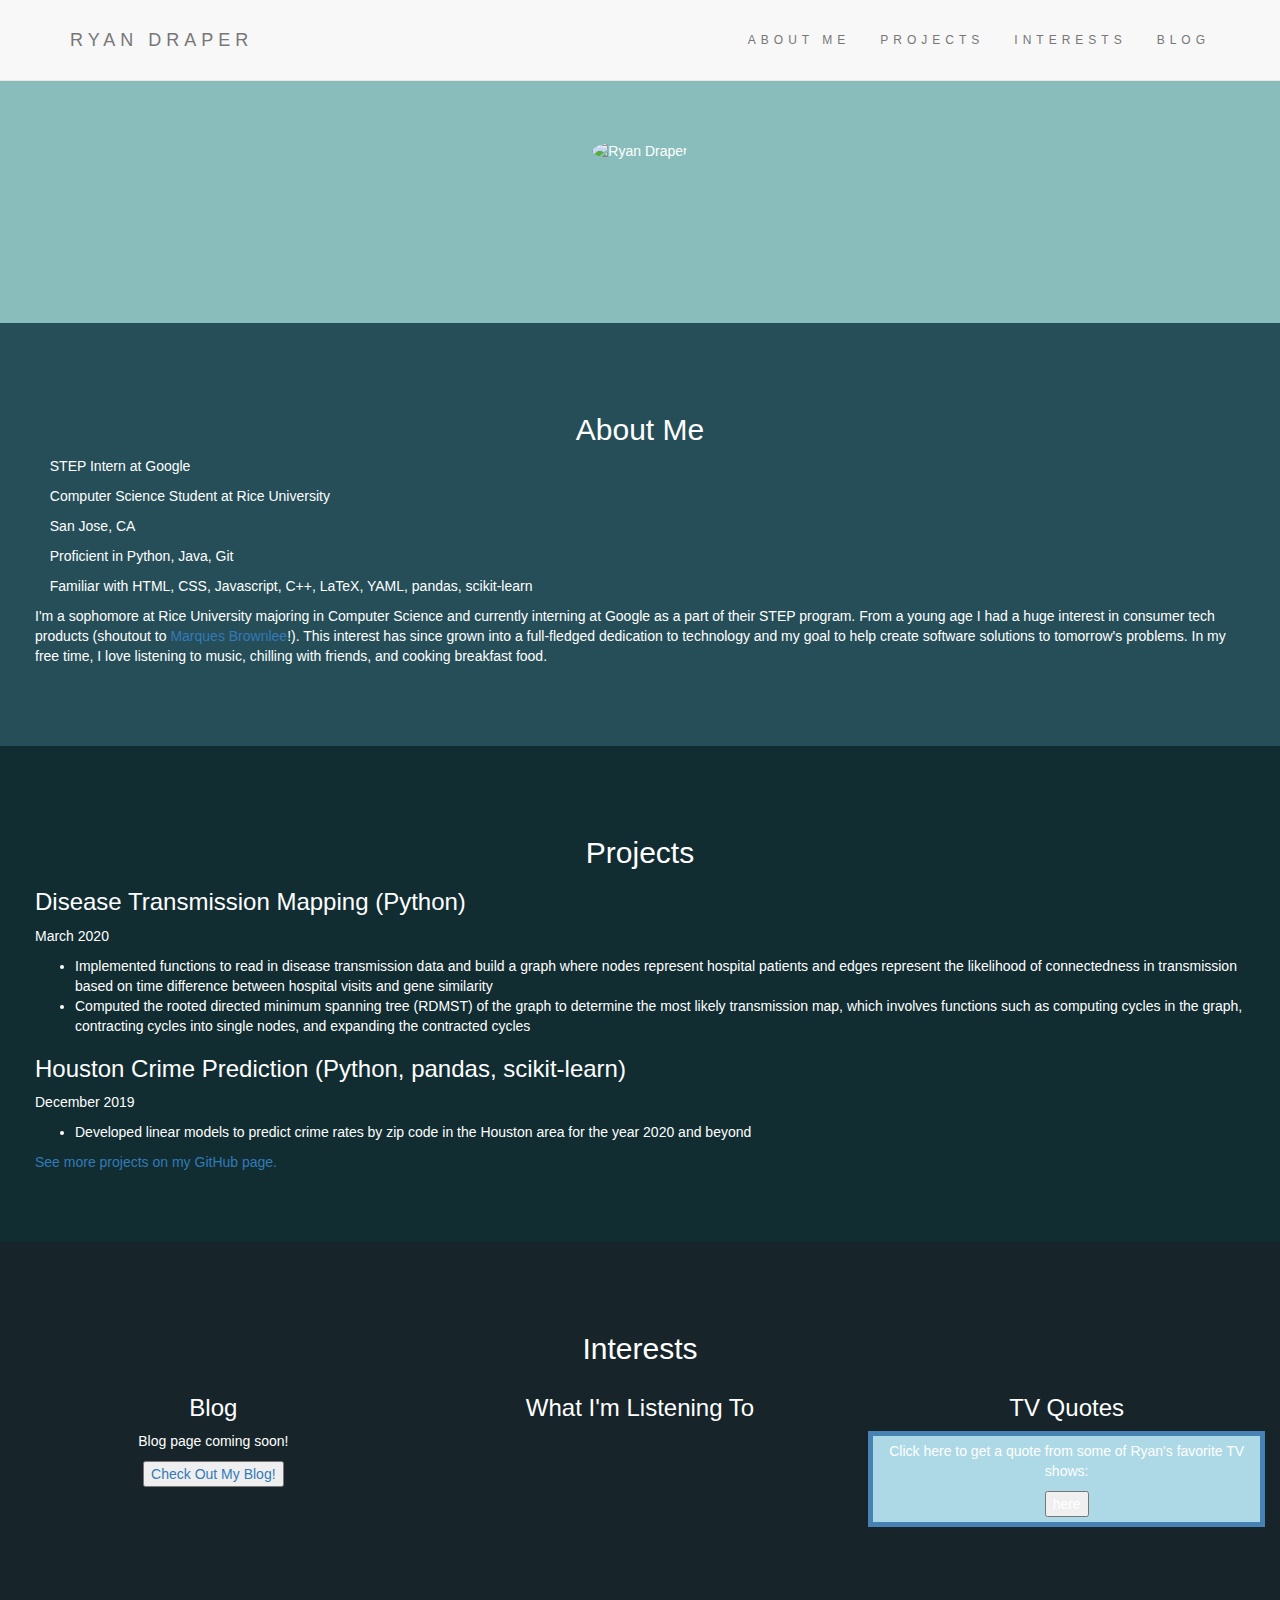
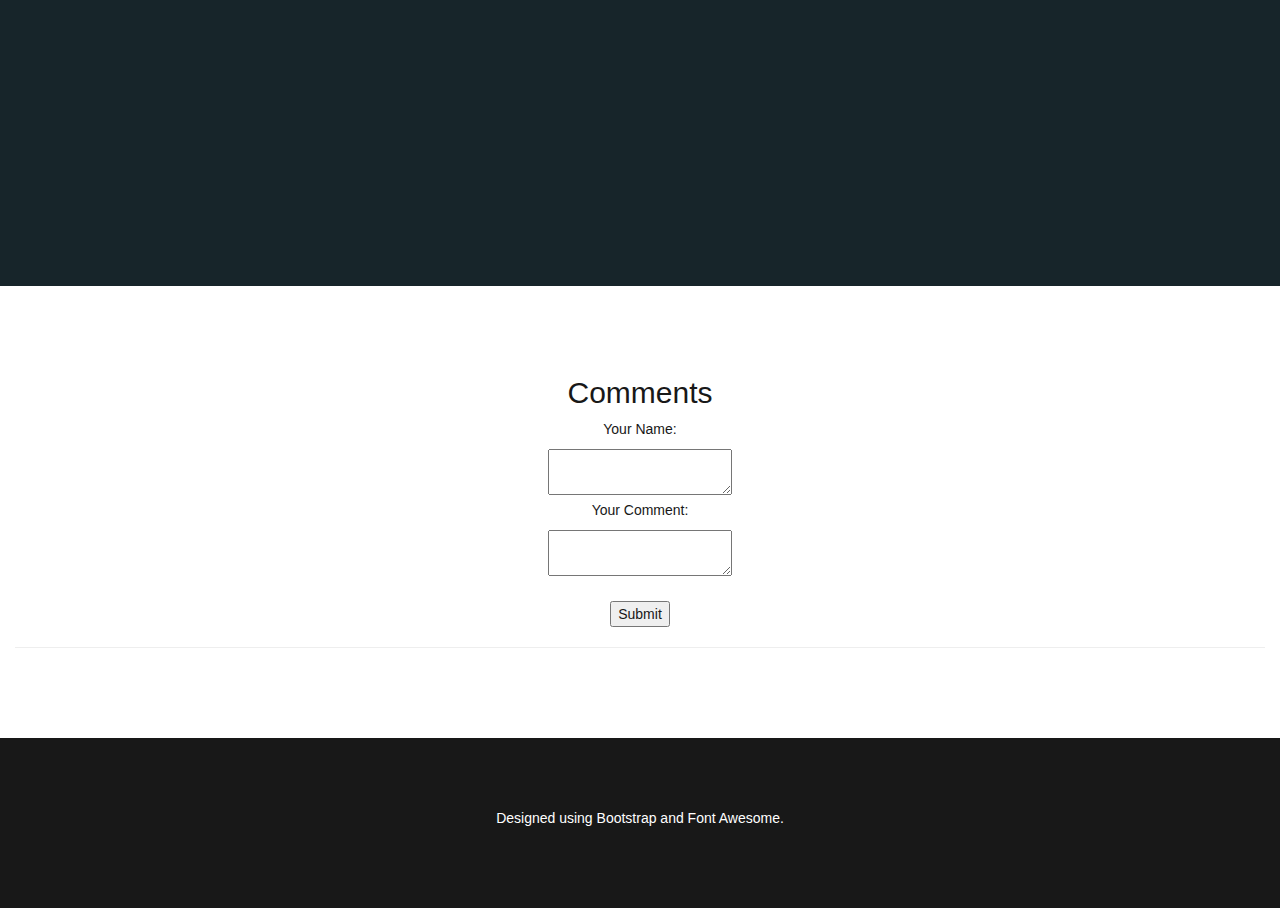
==== portfolio/src/main/webapp/index.html @ 0684dffa "Merge pull request #13 from ryan-draper/loading-entities" ====
<!DOCTYPE html>
<html>
  <head>
    <meta charset="UTF-8">
    <title>My Portfolio</title>
    <link rel="stylesheet" href="style.css">
    <script src="script.js"></script>
    <!-- Font Awesome Files -->
    <link rel="stylesheet" href="all.css">
    <!-- Bootstrap CSS and JS files -->
    <meta name="viewport" content="width=device-width, initial-scale=1">
    <link rel="stylesheet" href="https://maxcdn.bootstrapcdn.com/bootstrap/3.4.1/css/bootstrap.min.css">
    <script src="https://ajax.googleapis.com/ajax/libs/jquery/3.5.1/jquery.min.js"></script>
    <script src="https://maxcdn.bootstrapcdn.com/bootstrap/3.4.1/js/bootstrap.min.js"></script>
  </head>
  <body onload="loadComments()">

    <!-- NAVIGATION BAR -->
    <nav class="navbar navbar-default navbar-fixed-top">
    <div class="container">
        <div class="navbar-header">
        <button type="button" class="navbar-toggle" data-toggle="collapse" data-target="#myNavbar">
            <span class="icon-bar"></span>
            <span class="icon-bar"></span>
            <span class="icon-bar"></span>                        
        </button>
        <a class="navbar-brand" href="index.html">RYAN DRAPER</a>
        </div>
        <div class="collapse navbar-collapse" id="myNavbar">
        <ul class="nav navbar-nav navbar-right">
            <li><a href="#About_Me">ABOUT ME</a></li>
            <li><a href="#Projects">PROJECTS</a></li>
            <li><a href="#Interests">INTERESTS</a></li>
            <li><a href="blog.html">BLOG</a></li>
        </ul>
        </div>
        </div>
    </div>
    </nav>

    <!-- INTRO -->
    <div class="container-fluid bg-1 text-center">
      <div id="photo-of-me">
      <img src="/images/ryandraper.jpg" class="img-circle" alt="Ryan Draper" width="350" height="350">
      </div>
      <a target="_blank" rel="noopener noreferrer" href="https://www.facebook.com/ryan.draper.7503"> <i class="fab fa-3x fa-facebook-f fa-fw spaced"></i></a>
      <a target="_blank" rel="noopener noreferrer" href="https://www.linkedin.com/in/ryan-draper"> <i class="fab fa-3x fa-linkedin-in fa-fw spaced"></i></a>
      <a target="_blank" rel="noopener noreferrer" href="https://github.com/ryan-draper"> <i class="fab fa-3x fa-github fa-fw spaced"></i></a>
    </div>

    <!-- ABOUT ME -->
    <div class="container-fluid bg-2 text-center">
      <h2 id="About_Me">About Me</h2>
      <div class="adjusted-left">
        <p> <i class="fas fa-briefcase"></i> STEP Intern at Google </p>
        <p> <i class="fas fa-school"></i> Computer Science Student at Rice University </p>
        <p> <i class="fas fa-map-marker-alt"></i> San Jose, CA </p>
        <p> <i class="fas fa-terminal"></i> Proficient in Python, Java, Git </p>
        <p> <i class="fas fa-code"></i> Familiar with HTML, CSS, Javascript, C++, LaTeX, YAML, pandas, scikit-learn </p>
        <p> I'm a sophomore at Rice University majoring in Computer Science and 
            currently interning at Google as a part of their STEP program. 
            From a young age I had a huge interest in consumer tech products
            (shoutout to <a target="_blank" rel="noopener noreferrer" href=
            "https://www.youtube.com/user/marquesbrownlee">Marques Brownlee</a>!).
            This interest has since grown into a full-fledged dedication to 
            technology and my goal to help create software solutions to 
            tomorrow's problems. In my free time, I love listening to music, 
            chilling with friends, and cooking breakfast food.</p>
      </div>
    </div>

    <!-- PROJECTS -->
    <div class="container-fluid bg-3 text-center">
      <h2 id="Projects">Projects</h2>
      <div class="adjusted-left">
        <h3>Disease Transmission Mapping (Python)</h3>
        <p> March 2020 </p>
            <ul>
                <li>Implemented functions to read in disease transmission data and 
                    build a graph where nodes represent hospital patients and edges 
                    represent the likelihood of connectedness in transmission based 
                    on time difference between hospital visits and gene 
                    similarity</li>
                <li>Computed the rooted directed minimum spanning tree (RDMST) of 
                    the graph to determine the most likely transmission map, which 
                    involves functions such as computing cycles in the graph, 
                    contracting cycles into single nodes, and expanding the 
                    contracted cycles</li>
            </ul>
        <h3>Houston Crime Prediction (Python, pandas, scikit-learn)</h3>
        <p> December 2019 </p>
        <ul>
            <li>Developed linear models to predict crime rates by zip code in the 
                Houston area for the year 2020 and beyond </li>
        </ul>
        <a target="_blank" rel="noopener noreferrer" 
            href="https://github.com/ryan-draper">See more projects on my GitHub page.</a>
      </div>
    </div>

    <!-- INTERESTS -->
    <div class="container-fluid bg-4 text-center">
      <h2 id="Interests">Interests</h2>
      <div class="row">
        <div class="col-sm-4">
          <h3>Blog</h3>
          <p>Blog page coming soon!</p>
          <a href="blog.html"><button>Check Out My Blog!</button></a>
        </div>
        <div class="col-sm-4">
          <h3>What I'm Listening To</h3>
          <iframe src="https://open.spotify.com/embed/track/0Li1OuXXfi7950ilZUFGkF" 
          width="300" height="380" frameborder="0" 
          allowtransparency="true" allow="encrypted-media"></iframe>
        </div>
        <div class="col-sm-4">
          <h3>TV Quotes</h3>
          <div id="button-section">
            <p>Click here to get a quote from some of Ryan's favorite TV shows:</p>
            <button onclick="addRandomQuote()">here</button>
          </div>
        </div>
        <div id="quote-container"></div>
      </div>
    </div>

    <!-- COMMENTS -->
    <div class="container-fluid bg-5 text-center">
      <h2 id="Comments">Comments</h2>
      <form action="/data" method="POST">
        <!-- TODO: properly handle empty name/comment entries. -->
        <p>Your Name:</p>
        <textarea name="name-input"></textarea>
        <br/>

        <p>Your Comment:</p>
        <textarea name="comment-input"></textarea>
        <br/><br/>

        <input type="submit" />
      </form>

      <hr/>
      <div class="adjusted-left">

        <ul id="comment-list"></ul>
      </div>
    
    </div>

    <!-- FOOTER -->
    <footer class="container-fluid bg-6 text-center">
        <p>Designed using Bootstrap and Font Awesome.</a></p>
    </footer>

  </body>
</html>
---- portfolio/src/main/webapp/style.css ----
html,body,h1,h2,h3, #links, #button-section {
    font-family: "Roboto", sans-serif
}

body { 
    padding-top: 70px;
    margin-left: 50px;
    margin-right: 50px;
}

h1 {
  color: steelblue;
}

img {
  max-width: 100%; 
  height: auto !important;
}

#photo-of-me {
    margin-bottom: 50px;
}

#quote-container {
  margin-top: 20px;
}

#links {
  margin-top: 20px;
  margin-bottom: 20px;
}

#button-section {
  background-color: lightblue;
  width: 100%;
  margin-right: 5px;
  padding: 5px;
  border: 5px solid steelblue;
}

.fa {
  padding: 20px;
  font-size: 30px;
  width: 30px;
  text-align: center;
  text-decoration: none;
  border-radius: 50%;
}

.fa:hover {
    opacity: 0.7;
}

.fa-linkedin {
  background: #007bb5;
  color: white;
}

.fa-facebook {
  background: #3B5998;
  color: white;
}

.bg-1 {
  background-color: #88BDBC;
  color: #ffffff;
}

.bg-2 {
  background-color: #254E58;
  color: #ffffff;
}

.bg-3 {
  background-color: #112D32;
  color: #ffffff;
}

.bg-4 { 
  background-color: #17252A;
  color: #ffffff;
}

.bg-5 { 
  background-color: #ffffff;
  color: #181818;
}

.bg-6 { 
  background-color: #181818;
  color: #ffffff;
}

.container-fluid {
  padding-top: 70px;
  padding-bottom: 70px;
}

.navbar {
  padding-top: 15px;
  padding-bottom: 15px;
  border: 0;
  border-radius: 0;
  margin-bottom: 0;
  font-size: 12px;
  letter-spacing: 5px;
}

.navbar-nav li a:hover {
  color: #1abc9c !important;
}

.adjusted-left {
    text-align: left;
    margin-left: 20px;
    margin-right: 20px;
}

.spaced {
    margin-left: 20px;
    margin-right: 20px;
}

#comment-list {
  list-style-type: none;
}

.comment {
  border: thin solid black;
  display: flex;
  margin: 10px;
  padding: 10px;
  width: 300px;
}

.comment span {
  flex-grow: 1;
}

.comment-name {
    font-weight: bold;
}
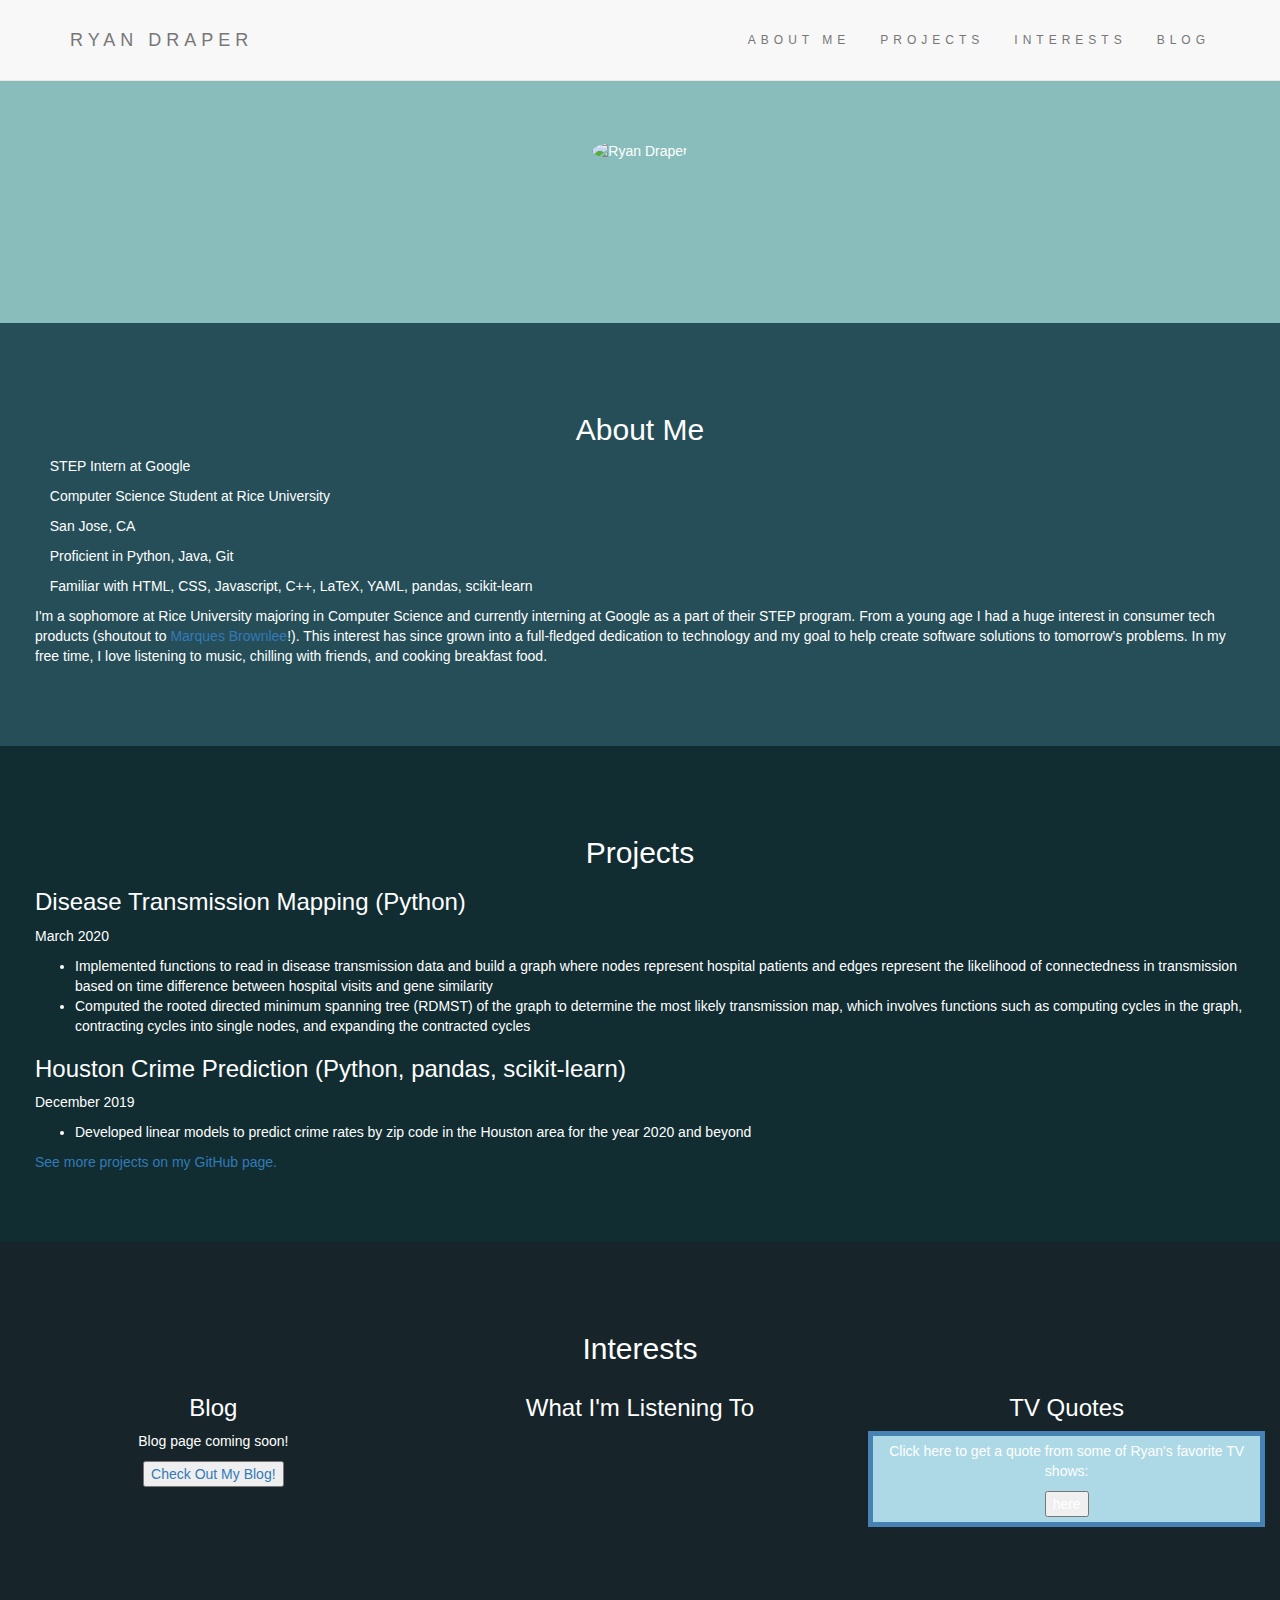
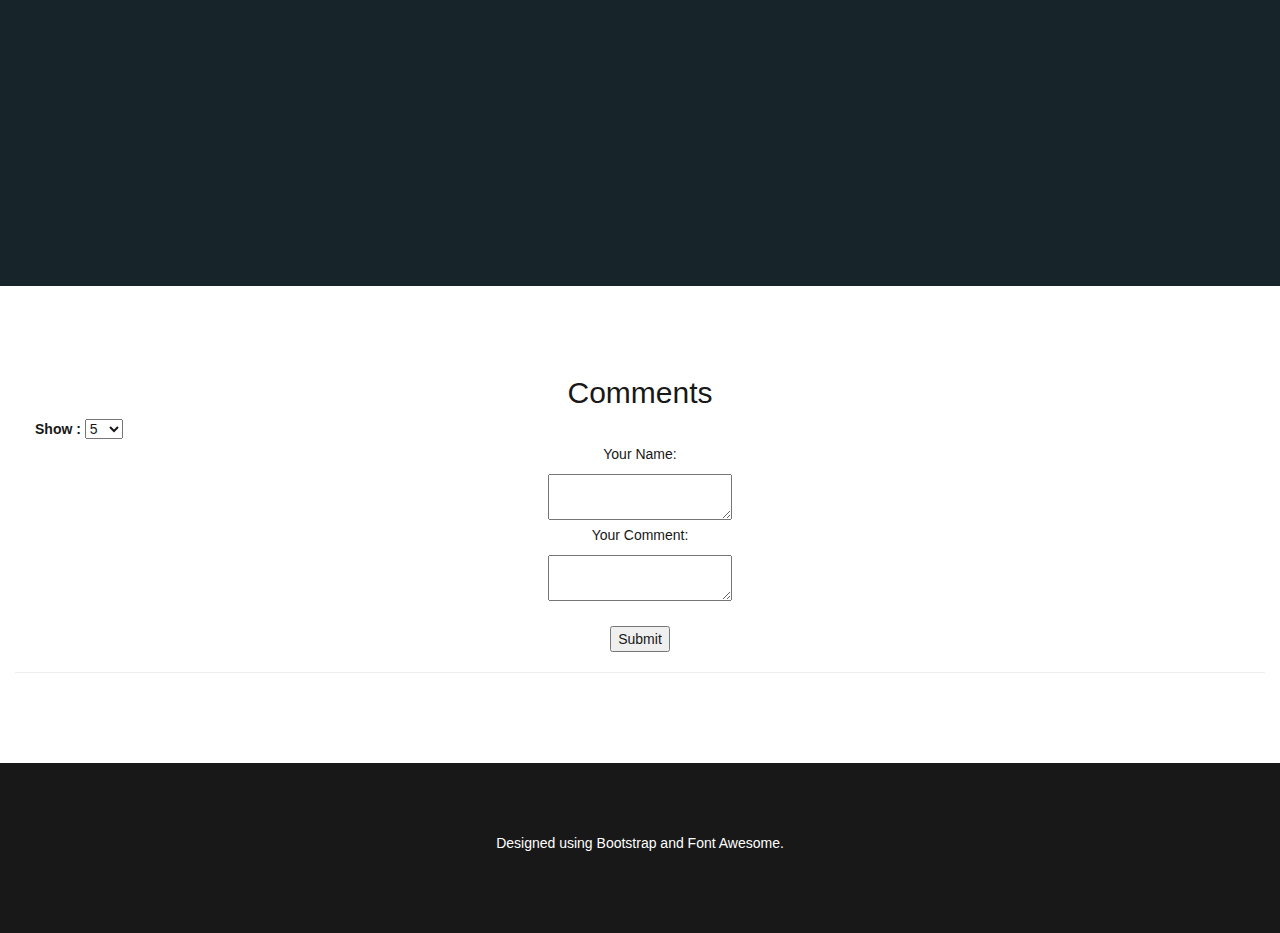
==== commit b42673e9: "Merge pull request #14 from ryan-draper/more-comment-features" ====
--- a/portfolio/src/main/webapp/index.html
+++ b/portfolio/src/main/webapp/index.html
@@ -127,22 +127,32 @@
     <!-- COMMENTS -->
     <div class="container-fluid bg-5 text-center">
       <h2 id="Comments">Comments</h2>
+      
+      <form action="/index.html" method="GET">
+        <div class="adjusted-left">
+          <label for="number-comments">Show :</label>
+          <select name="number-comments" onchange="updateComments()" id="number-comments">
+            <option value="5">5</option>
+            <option value="10">10</option>
+            <option value="15">15</option>
+            <option value="20">20</option>
+          </select>
+        </div>
+      </form>
+
       <form action="/data" method="POST">
         <!-- TODO: properly handle empty name/comment entries. -->
         <p>Your Name:</p>
         <textarea name="name-input"></textarea>
         <br/>
-
         <p>Your Comment:</p>
         <textarea name="comment-input"></textarea>
         <br/><br/>
-
         <input type="submit" />
       </form>
 
       <hr/>
       <div class="adjusted-left">
-
         <ul id="comment-list"></ul>
       </div>
     
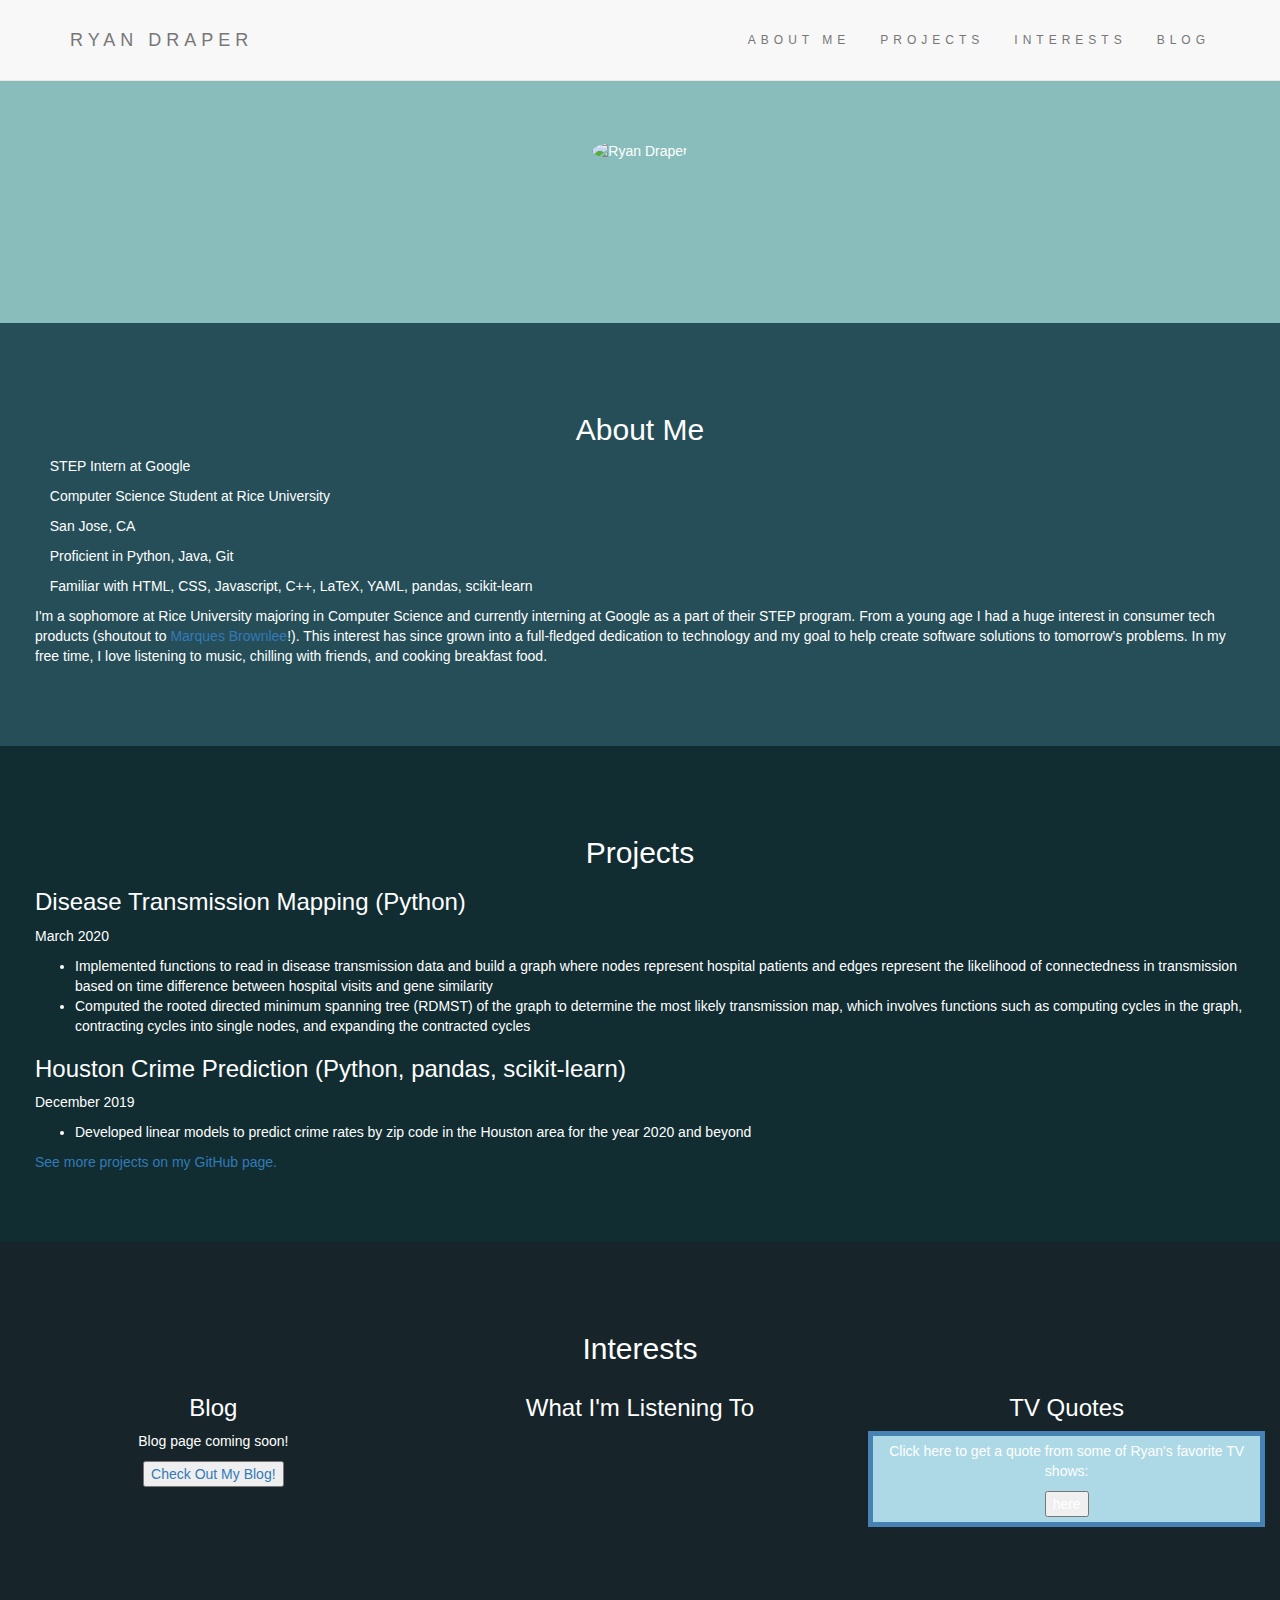
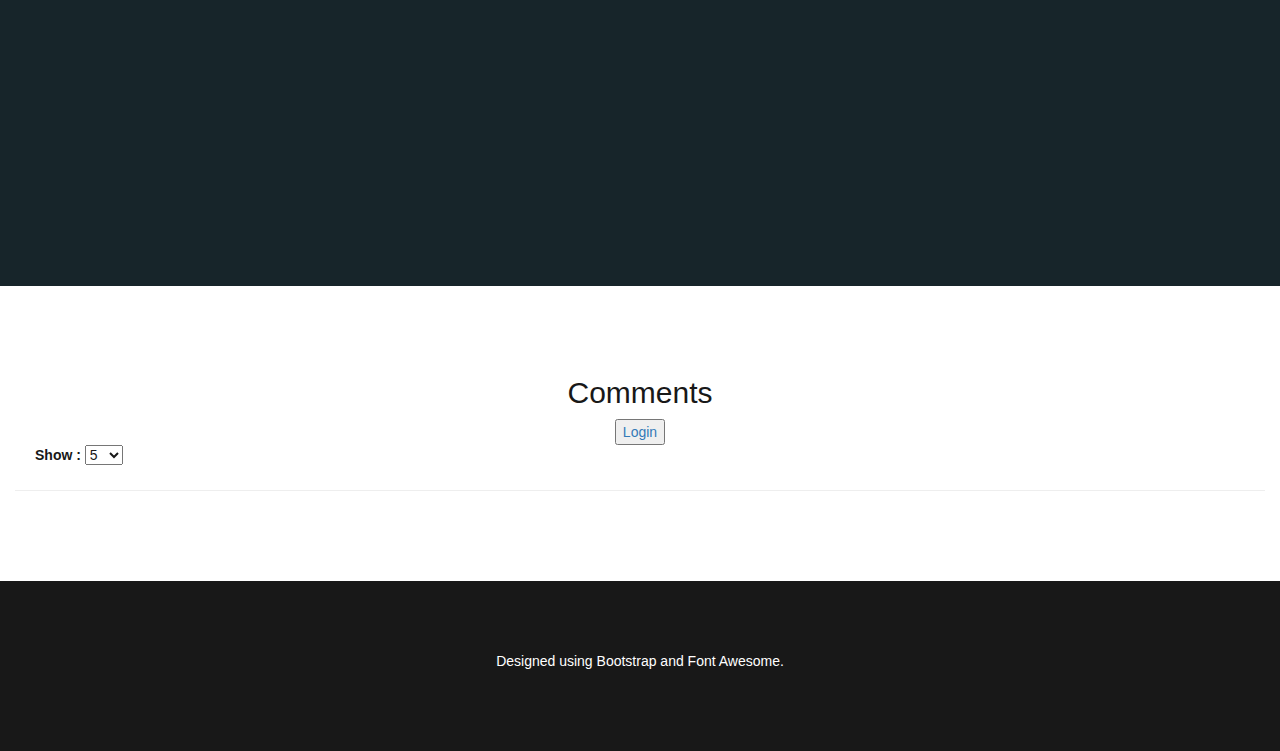
==== commit a6d84b4b: "Require users to login before they can post a comment (using Users API)." ====
--- a/portfolio/src/main/webapp/index.html
+++ b/portfolio/src/main/webapp/index.html
@@ -13,7 +13,7 @@
     <script src="https://ajax.googleapis.com/ajax/libs/jquery/3.5.1/jquery.min.js"></script>
     <script src="https://maxcdn.bootstrapcdn.com/bootstrap/3.4.1/js/bootstrap.min.js"></script>
   </head>
-  <body onload="loadComments()">
+  <body>
 
     <!-- NAVIGATION BAR -->
     <nav class="navbar navbar-default navbar-fixed-top">
@@ -117,7 +117,7 @@
           <h3>TV Quotes</h3>
           <div id="button-section">
             <p>Click here to get a quote from some of Ryan's favorite TV shows:</p>
-            <button onclick="addRandomQuote()">here</button>
+            <button id="random-quote">here</button>
           </div>
         </div>
         <div id="quote-container"></div>
@@ -127,11 +127,14 @@
     <!-- COMMENTS -->
     <div class="container-fluid bg-5 text-center">
       <h2 id="Comments">Comments</h2>
+      <div id="login-section">
+        <a href="/login"><button>Login</button></a>
+      </div>
       
       <form action="/index.html" method="GET">
         <div class="adjusted-left">
           <label for="number-comments">Show :</label>
-          <select name="number-comments" onchange="updateComments()" id="number-comments">
+          <select name="number-comments" id="number-comments">
             <option value="5">5</option>
             <option value="10">10</option>
             <option value="15">15</option>
@@ -140,7 +143,7 @@
         </div>
       </form>
 
-      <form action="/data" method="POST">
+      <form id="comment-form" action="/data" method="POST">
         <!-- TODO: properly handle empty name/comment entries. -->
         <p>Your Name:</p>
         <textarea name="name-input"></textarea>
@@ -155,7 +158,6 @@
       <div class="adjusted-left">
         <ul id="comment-list"></ul>
       </div>
-    
     </div>
 
     <!-- FOOTER -->
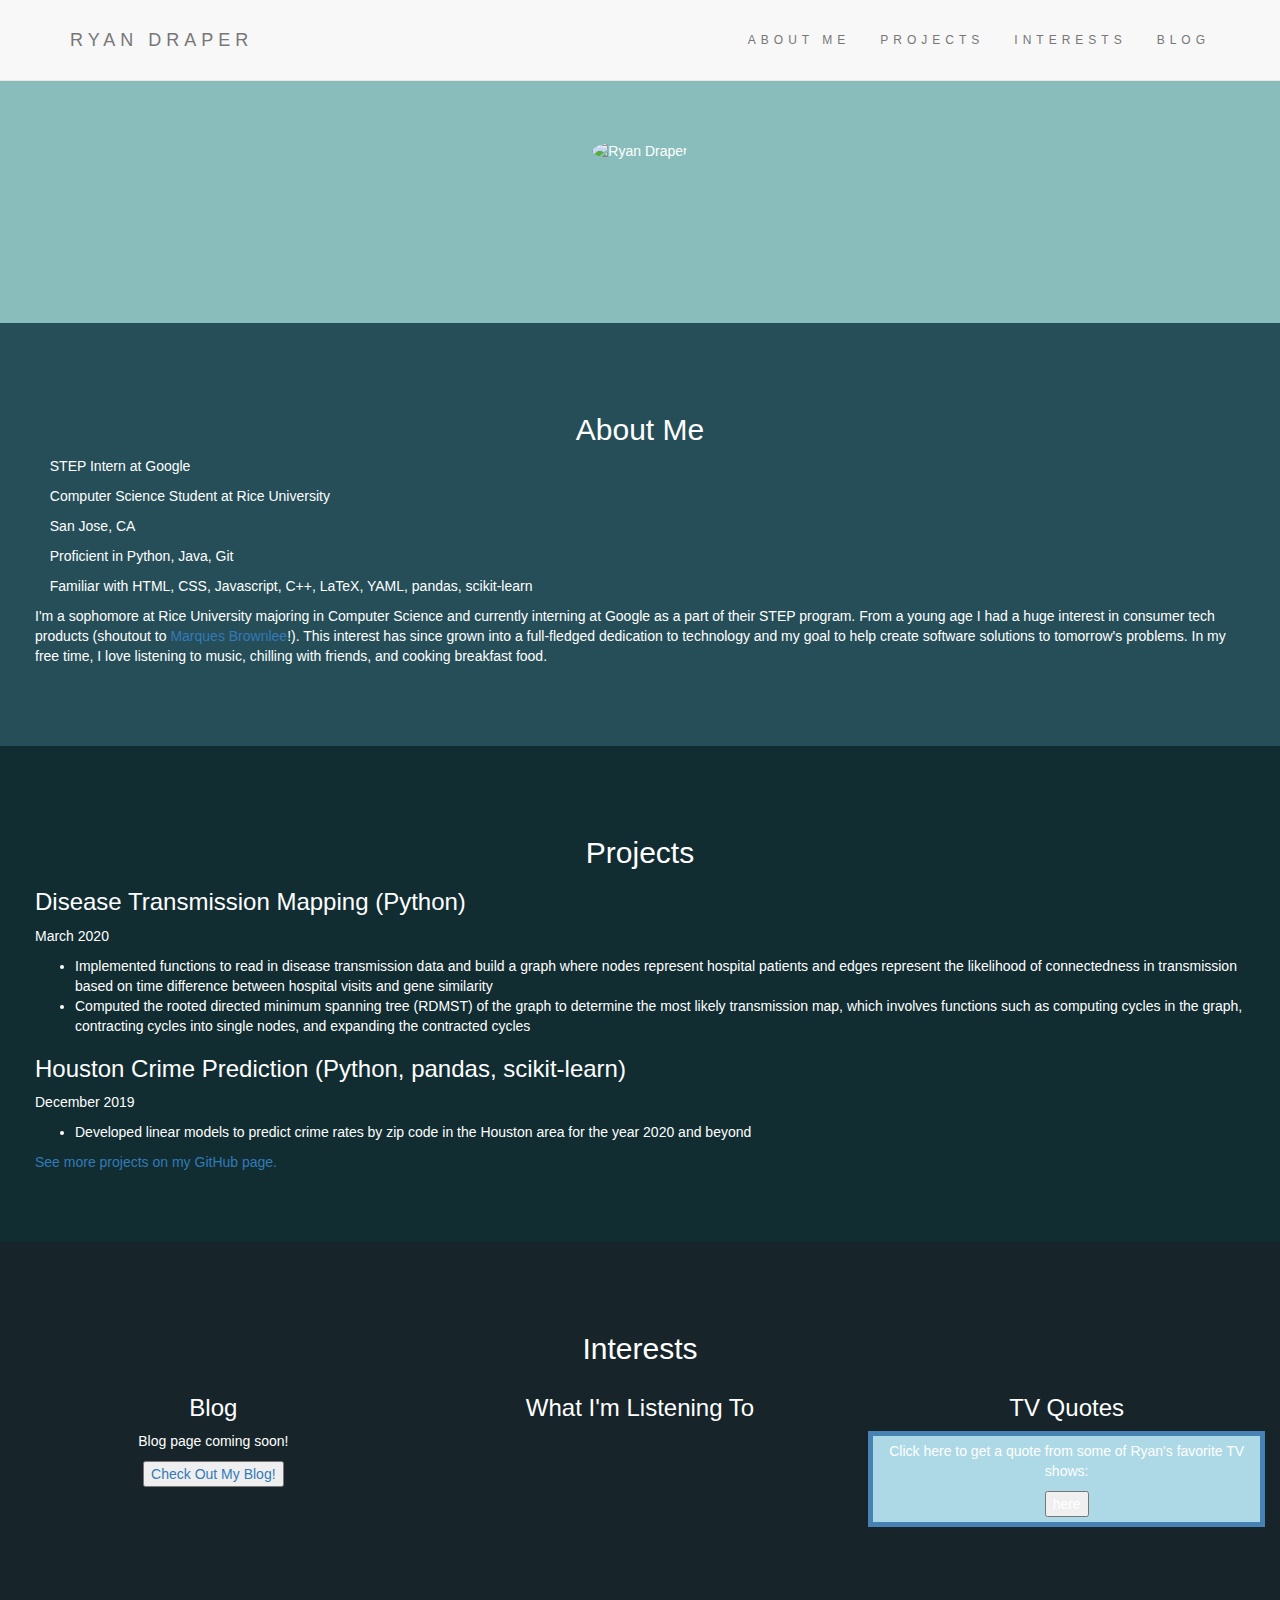
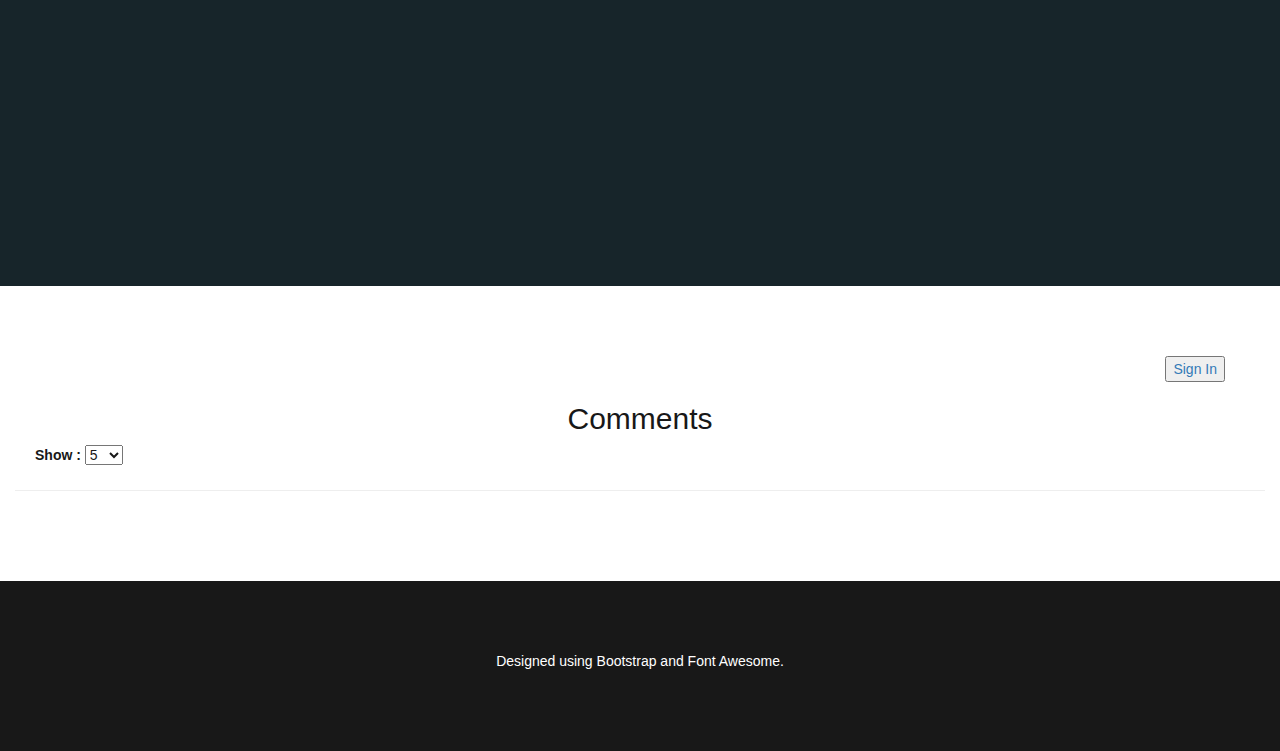
==== commit a45122f1: "Integrate username selection into authentication process and clean up comment formattting to only sh" ====
--- a/portfolio/src/main/webapp/index.html
+++ b/portfolio/src/main/webapp/index.html
@@ -126,11 +126,26 @@
 
     <!-- COMMENTS -->
     <div class="container-fluid bg-5 text-center">
+      <div id="login-section">
+        <a href="/login"><button>Sign In</button></a>
+      </div>
+
+      <div id="username-info">
+        <p id="username"></p>
+        <a href="/username"><button>Change Username</button></a>
+        <a href="/login"><button>Sign Out</button></a>
+      </div>
+
       <h2 id="Comments">Comments</h2>
-      <div id="login-section">
-        <a href="/login"><button>Login</button></a>
-      </div>
-      
+
+      <form id="comment-form" action="/data" method="POST">
+        <!-- TODO: properly handle empty name/comment entries. -->
+        <br/><br/>
+        <textarea name="comment-input">Add a comment...</textarea>
+        <br/><br/>
+        <input type="submit" />
+      </form>
+
       <form action="/index.html" method="GET">
         <div class="adjusted-left">
           <label for="number-comments">Show :</label>
@@ -143,19 +158,8 @@
         </div>
       </form>
 
-      <form id="comment-form" action="/data" method="POST">
-        <!-- TODO: properly handle empty name/comment entries. -->
-        <p>Your Name:</p>
-        <textarea name="name-input"></textarea>
-        <br/>
-        <p>Your Comment:</p>
-        <textarea name="comment-input"></textarea>
-        <br/><br/>
-        <input type="submit" />
-      </form>
-
       <hr/>
-      <div class="adjusted-left">
+      <div class="comment-list">
         <ul id="comment-list"></ul>
       </div>
     </div>
--- a/portfolio/src/main/webapp/style.css
+++ b/portfolio/src/main/webapp/style.css
@@ -1,11 +1,11 @@
 html,body,h1,h2,h3, #links, #button-section {
-    font-family: "Roboto", sans-serif
+  font-family: "Roboto", sans-serif
 }
 
 body { 
-    padding-top: 70px;
-    margin-left: 50px;
-    margin-right: 50px;
+  padding-top: 70px;
+  margin-left: 50px;
+  margin-right: 50px;
 }
 
 h1 {
@@ -111,14 +111,32 @@
 }
 
 .adjusted-left {
-    text-align: left;
-    margin-left: 20px;
-    margin-right: 20px;
+  text-align: left;
+  margin-left: 20px;
+  margin-right: 20px;
+}
+
+.comment-list {
+  text-align: left;
+  margin-left: 10px;
+  margin-right: 20px;
+}
+
+#login-section {
+  text-align: right;
+  margin-left: 20px;
+  margin-right: 40px;
+}
+
+#username-info {
+  text-align: right;
+  margin-left: 20px;
+  margin-right: 40px;
 }
 
 .spaced {
-    margin-left: 20px;
-    margin-right: 20px;
+  margin-left: 20px;
+  margin-right: 20px;
 }
 
 #comment-list {
@@ -131,12 +149,27 @@
   margin: 10px;
   padding: 10px;
   width: 300px;
+  margin-right: 20px;
 }
 
 .comment span {
   flex-grow: 1;
 }
 
-.comment-name {
-    font-weight: bold;
+.comment-username {
+  font-weight: bold;
+  color: #254E58;
+}
+
+.comment-date {
+  color: #181818;
+}
+
+.comment-content {
+  color: #181818;
+}
+
+.username-and-date {
+  display: flex;
+  justify-content: space-between;
 }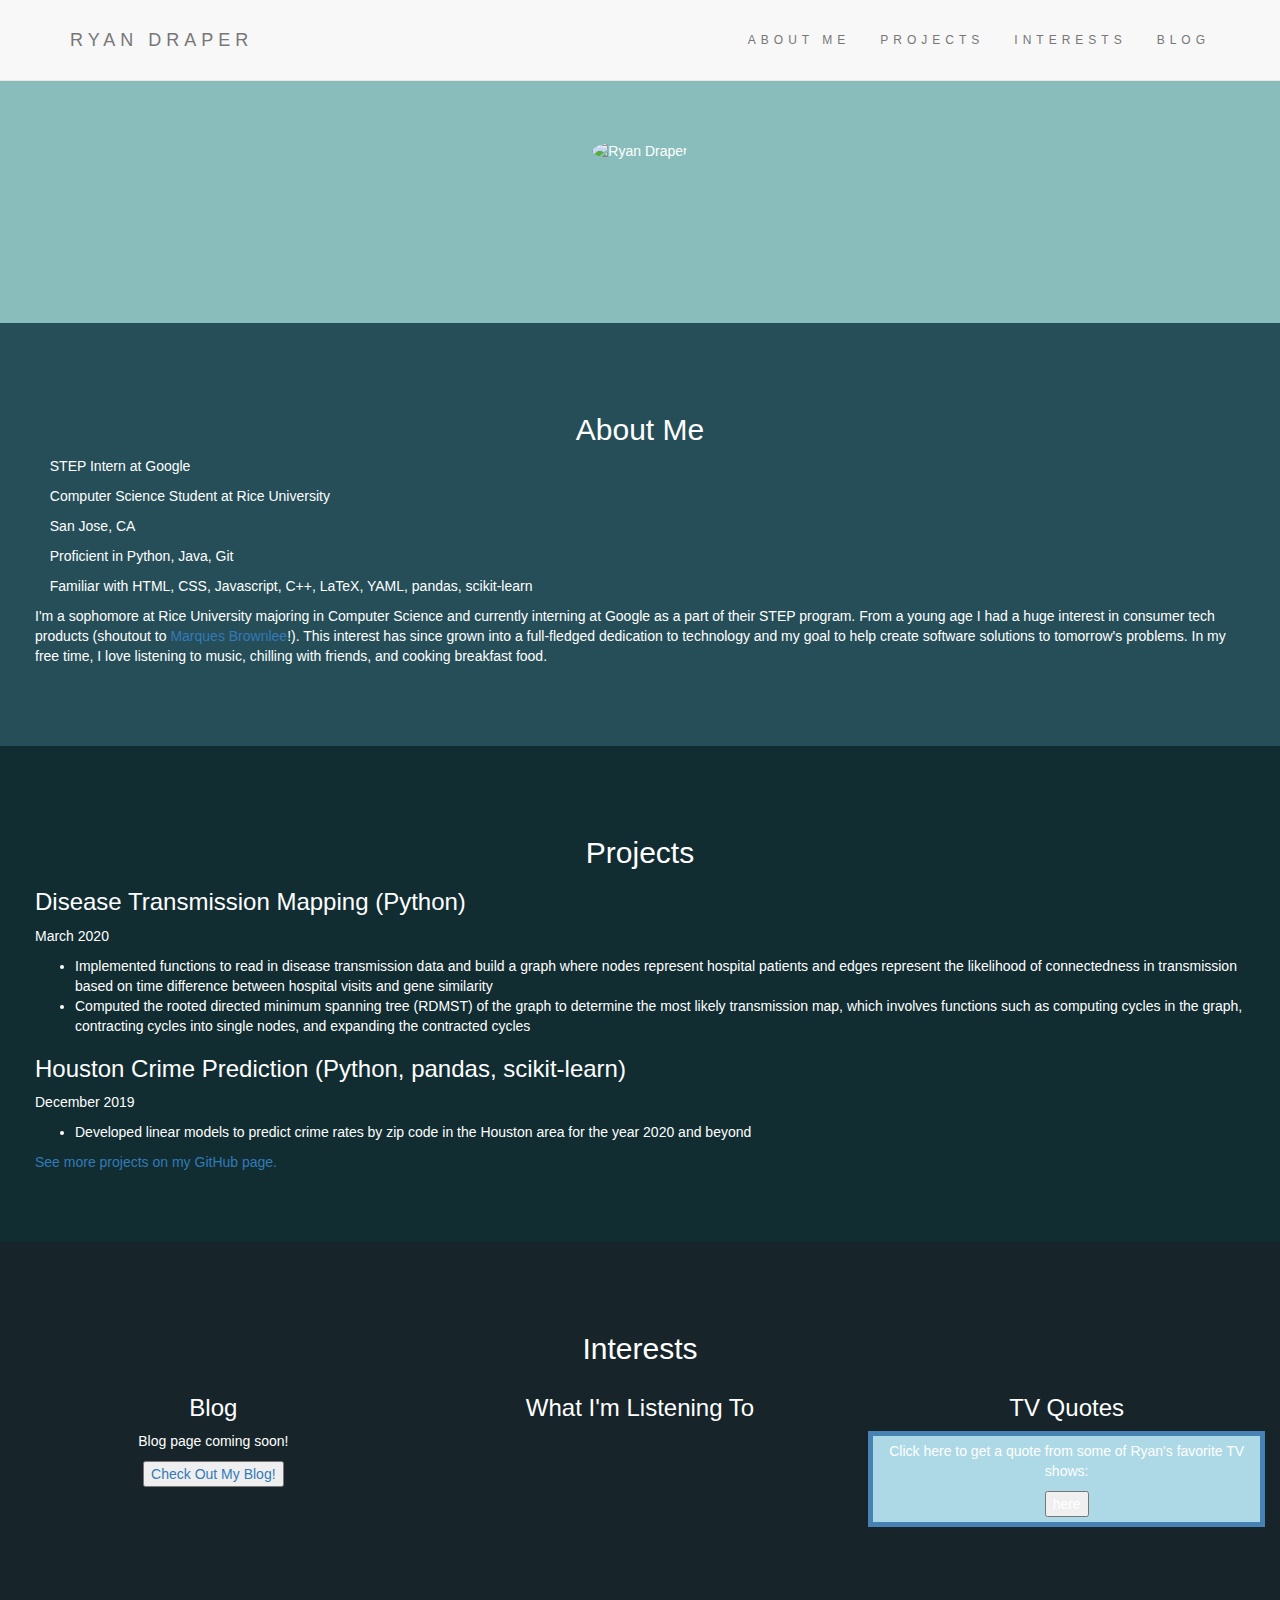
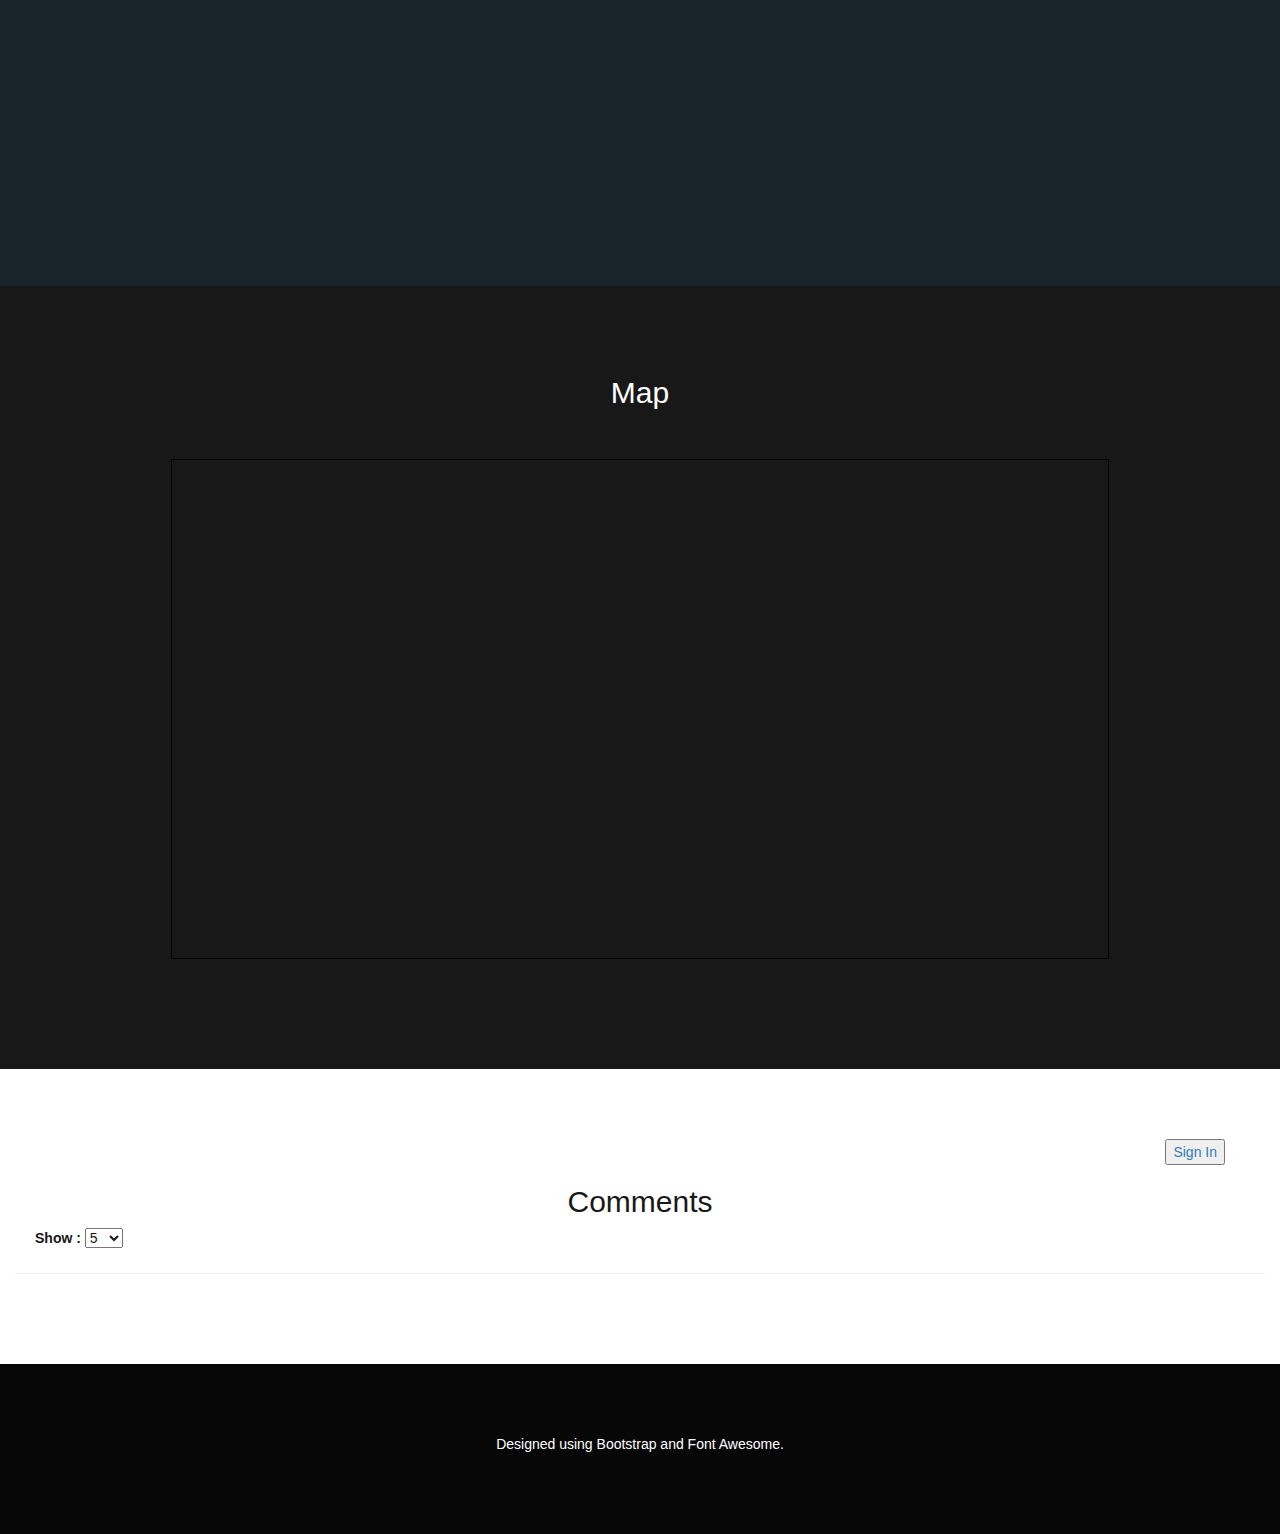
==== commit 91d3229e: "Add dark-mode map centered at Rice University to the main page (using Maps API)." ====
--- a/portfolio/src/main/webapp/index.html
+++ b/portfolio/src/main/webapp/index.html
@@ -12,6 +12,8 @@
     <link rel="stylesheet" href="https://maxcdn.bootstrapcdn.com/bootstrap/3.4.1/css/bootstrap.min.css">
     <script src="https://ajax.googleapis.com/ajax/libs/jquery/3.5.1/jquery.min.js"></script>
     <script src="https://maxcdn.bootstrapcdn.com/bootstrap/3.4.1/js/bootstrap.min.js"></script>
+    <script async defer src="https://maps.googleapis.com/maps/api/js?key=AIzaSyAPUfuQR8APETZGuj_aVloT9PRa0u6ARzU&callback=initMap"
+    type="text/javascript"></script>
   </head>
   <body>
 
@@ -124,8 +126,16 @@
       </div>
     </div>
 
+    <!-- MAP -->
+    <div class="container-fluid bg-5 text-center">
+      <h2 id="Map">Map</h2>
+      <br></br>
+      <div id="map"></div>
+      <br></br>
+    </div>
+
     <!-- COMMENTS -->
-    <div class="container-fluid bg-5 text-center">
+    <div class="container-fluid bg-6 text-center">
       <div id="login-section">
         <a href="/login"><button>Sign In</button></a>
       </div>
@@ -165,7 +175,7 @@
     </div>
 
     <!-- FOOTER -->
-    <footer class="container-fluid bg-6 text-center">
+    <footer class="container-fluid bg-7 text-center">
         <p>Designed using Bootstrap and Font Awesome.</a></p>
     </footer>
 
--- a/portfolio/src/main/webapp/style.css
+++ b/portfolio/src/main/webapp/style.css
@@ -82,12 +82,17 @@
 }
 
 .bg-5 { 
+  background-color: #181818;
+  color: #ffffff;
+}
+
+.bg-6 { 
   background-color: #ffffff;
   color: #181818;
 }
 
-.bg-6 { 
-  background-color: #181818;
+.bg-7 {
+  background-color: #070707;
   color: #ffffff;
 }
 
@@ -172,4 +177,12 @@
 .username-and-date {
   display: flex;
   justify-content: space-between;
-}+}
+
+#map {
+  border: thin solid black;
+  height: 500px;
+  width: 75%;
+  margin-left:auto;
+  margin-right:auto;
+}
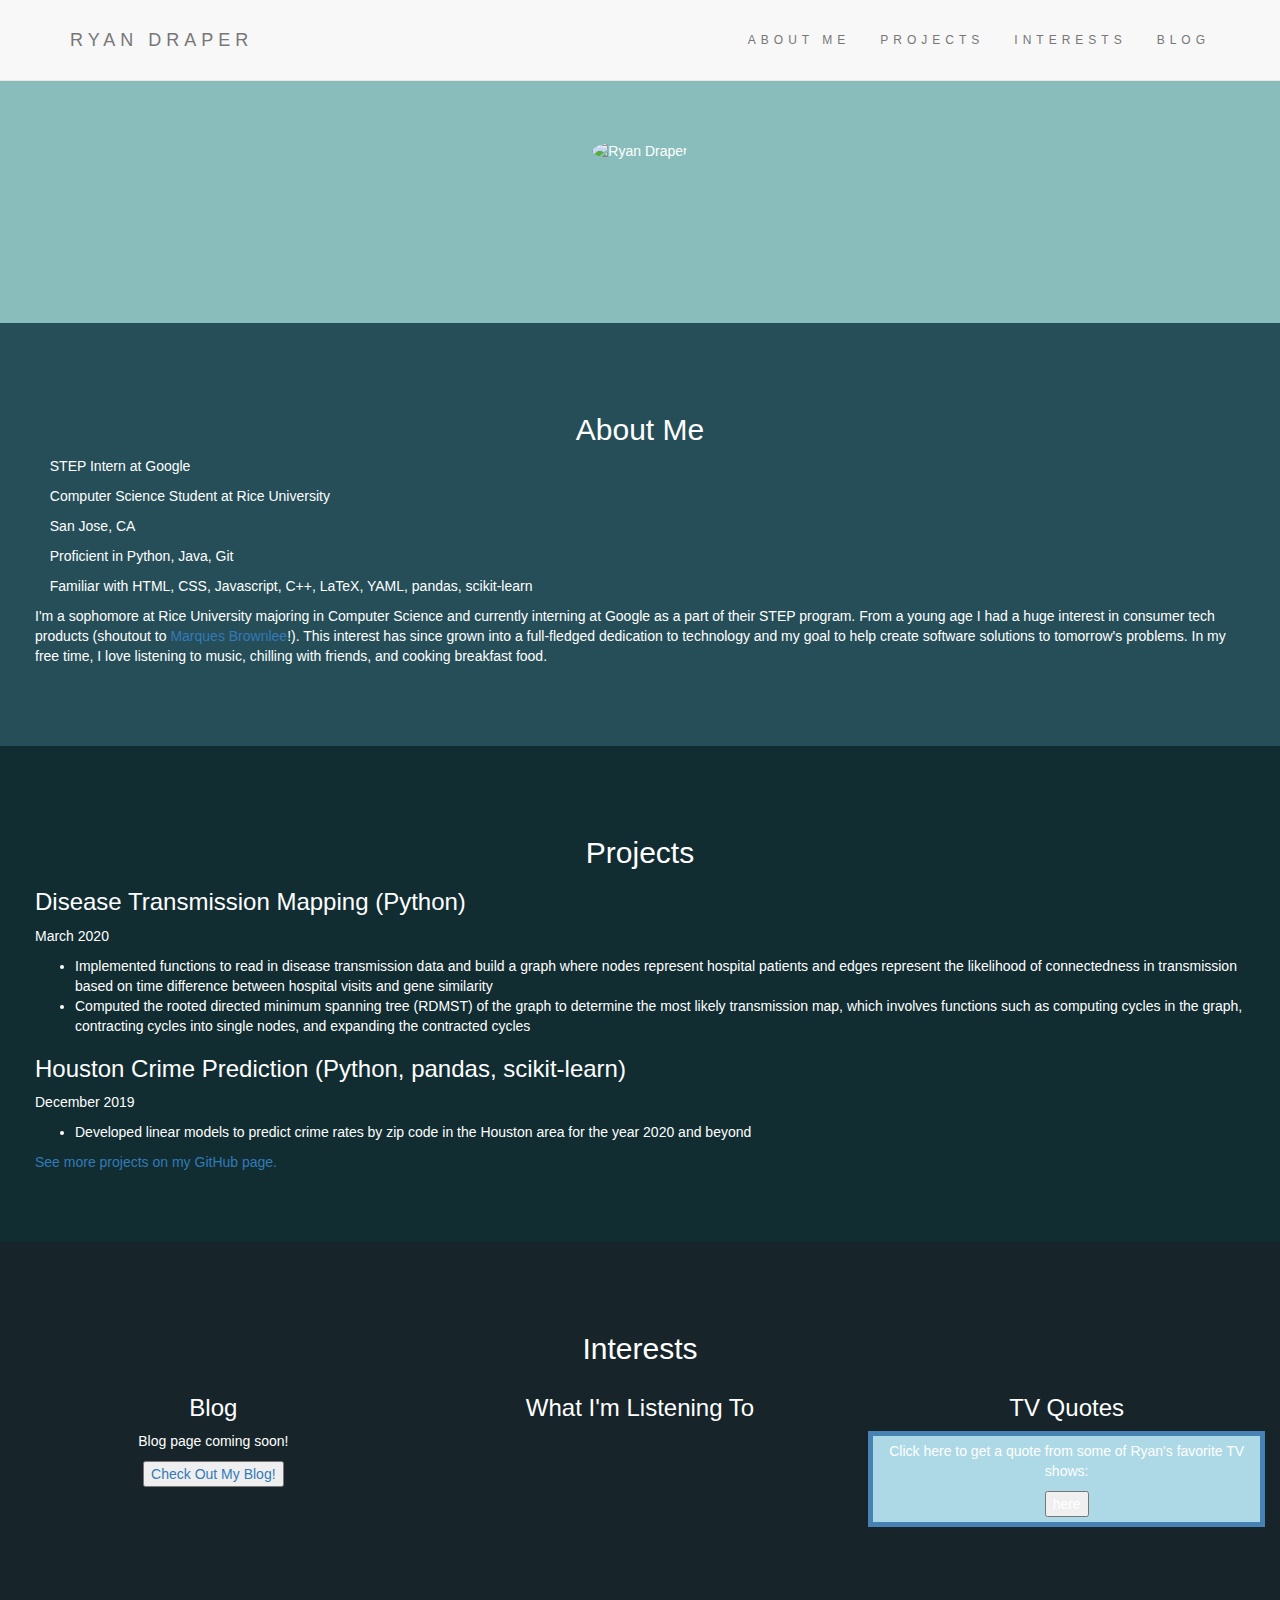
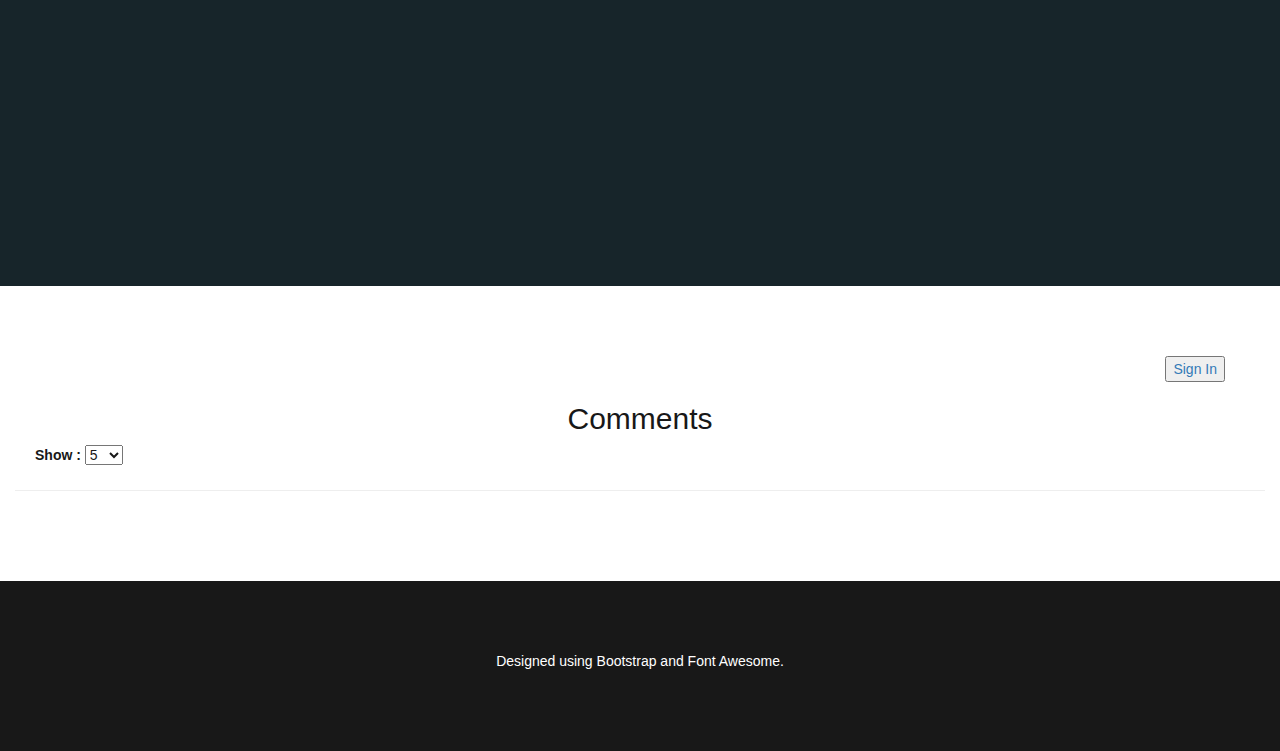
==== commit b3fe5e68: "Merge pull request #18 from ryan-draper/comment-formatting" ====
--- a/portfolio/src/main/webapp/index.html
+++ b/portfolio/src/main/webapp/index.html
@@ -12,8 +12,6 @@
     <link rel="stylesheet" href="https://maxcdn.bootstrapcdn.com/bootstrap/3.4.1/css/bootstrap.min.css">
     <script src="https://ajax.googleapis.com/ajax/libs/jquery/3.5.1/jquery.min.js"></script>
     <script src="https://maxcdn.bootstrapcdn.com/bootstrap/3.4.1/js/bootstrap.min.js"></script>
-    <script async defer src="https://maps.googleapis.com/maps/api/js?key=AIzaSyAPUfuQR8APETZGuj_aVloT9PRa0u6ARzU&callback=initMap"
-    type="text/javascript"></script>
   </head>
   <body>
 
@@ -126,16 +124,8 @@
       </div>
     </div>
 
-    <!-- MAP -->
+    <!-- COMMENTS -->
     <div class="container-fluid bg-5 text-center">
-      <h2 id="Map">Map</h2>
-      <br></br>
-      <div id="map"></div>
-      <br></br>
-    </div>
-
-    <!-- COMMENTS -->
-    <div class="container-fluid bg-6 text-center">
       <div id="login-section">
         <a href="/login"><button>Sign In</button></a>
       </div>
@@ -175,7 +165,7 @@
     </div>
 
     <!-- FOOTER -->
-    <footer class="container-fluid bg-7 text-center">
+    <footer class="container-fluid bg-6 text-center">
         <p>Designed using Bootstrap and Font Awesome.</a></p>
     </footer>
 
--- a/portfolio/src/main/webapp/style.css
+++ b/portfolio/src/main/webapp/style.css
@@ -82,17 +82,12 @@
 }
 
 .bg-5 { 
-  background-color: #181818;
-  color: #ffffff;
-}
-
-.bg-6 { 
   background-color: #ffffff;
   color: #181818;
 }
 
-.bg-7 {
-  background-color: #070707;
+.bg-6 { 
+  background-color: #181818;
   color: #ffffff;
 }
 
@@ -177,12 +172,4 @@
 .username-and-date {
   display: flex;
   justify-content: space-between;
-}
-
-#map {
-  border: thin solid black;
-  height: 500px;
-  width: 75%;
-  margin-left:auto;
-  margin-right:auto;
-}
+}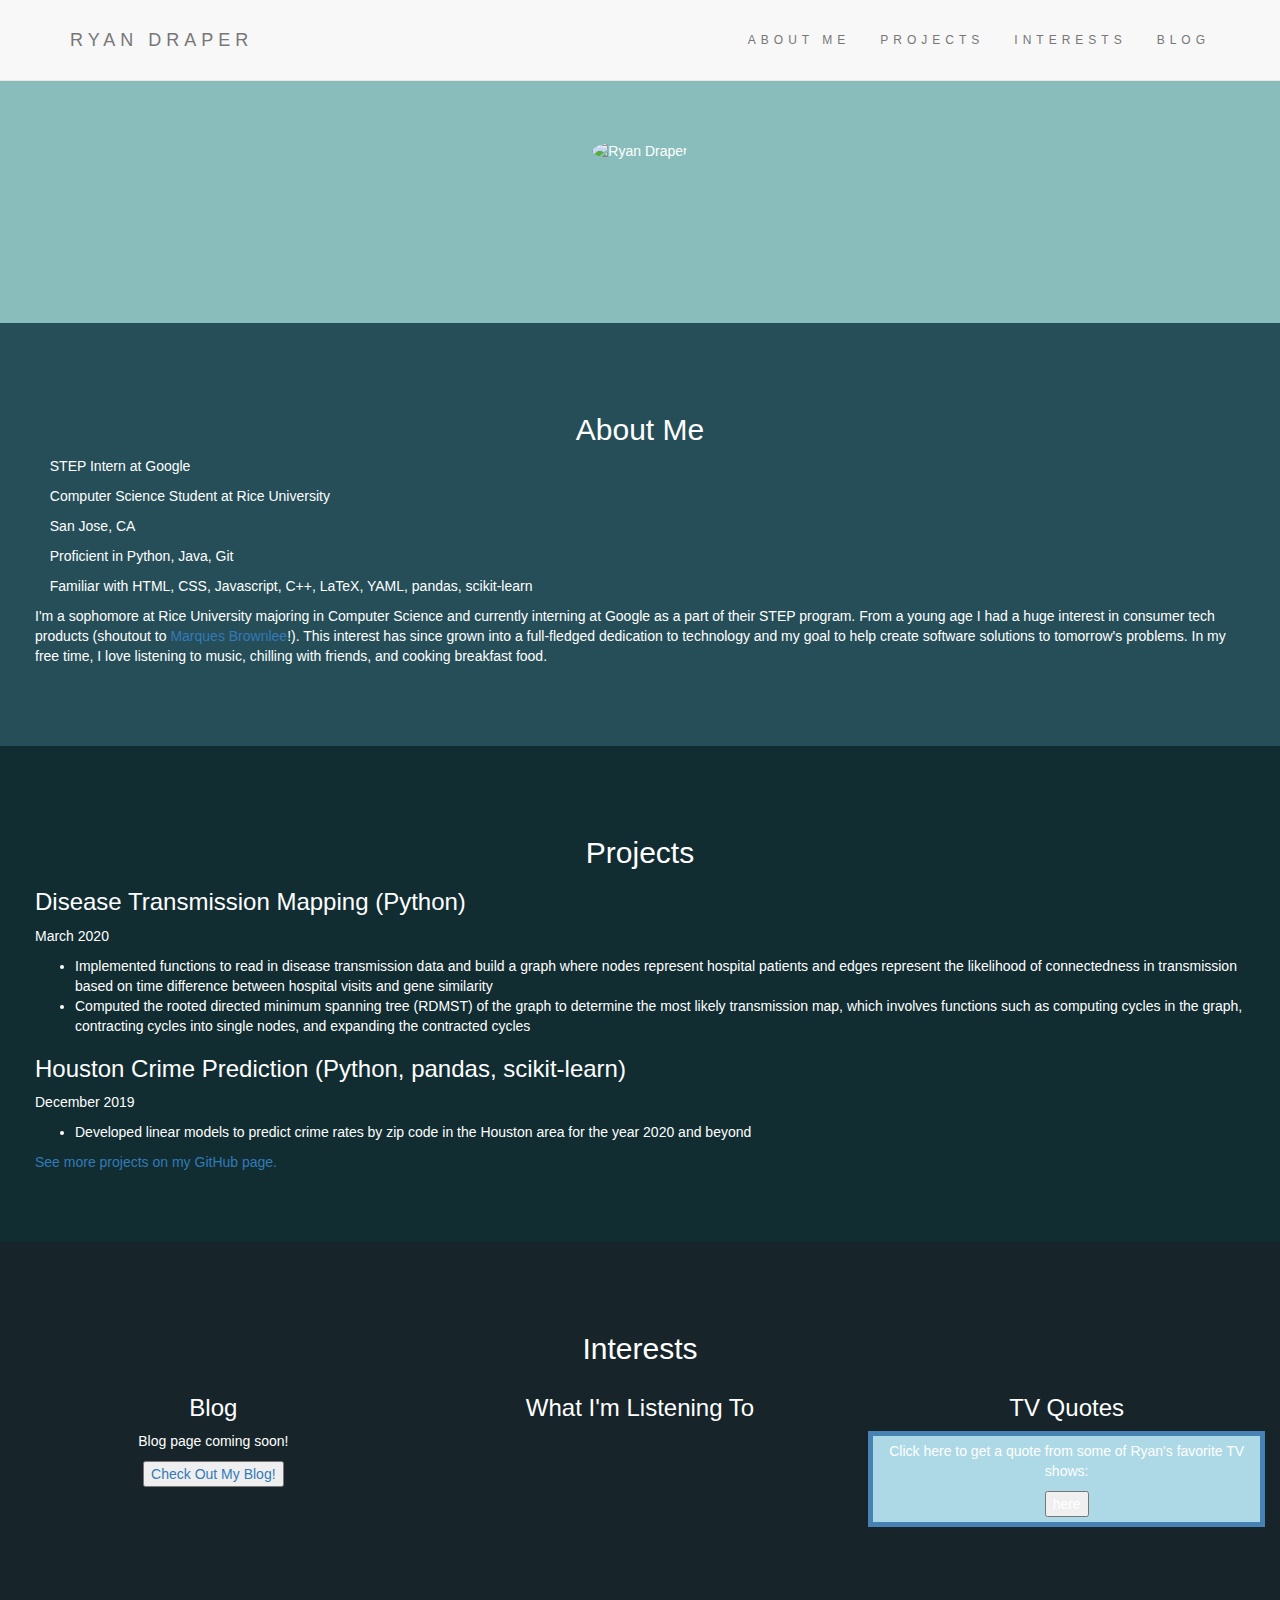
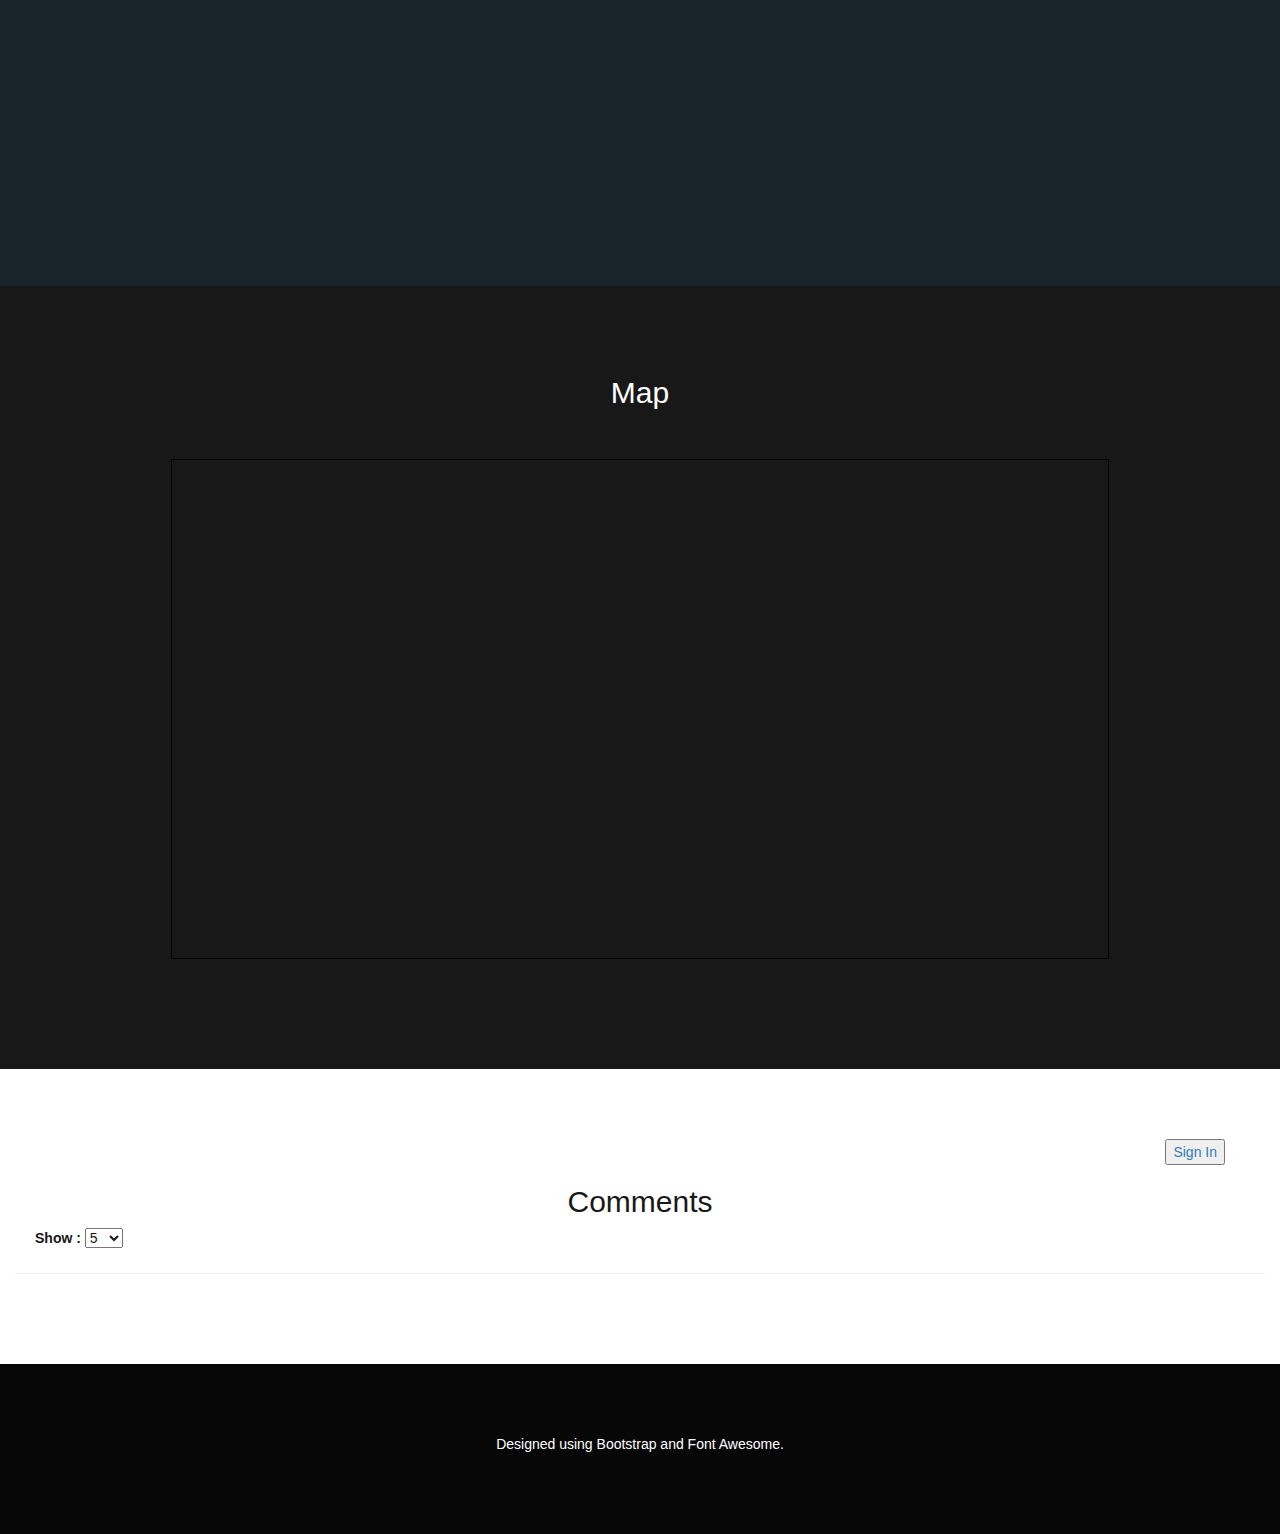
==== commit eb92c0e7: "Merge pull request #19 from ryan-draper/maps" ====
--- a/portfolio/src/main/webapp/index.html
+++ b/portfolio/src/main/webapp/index.html
@@ -12,6 +12,8 @@
     <link rel="stylesheet" href="https://maxcdn.bootstrapcdn.com/bootstrap/3.4.1/css/bootstrap.min.css">
     <script src="https://ajax.googleapis.com/ajax/libs/jquery/3.5.1/jquery.min.js"></script>
     <script src="https://maxcdn.bootstrapcdn.com/bootstrap/3.4.1/js/bootstrap.min.js"></script>
+    <script async defer src="https://maps.googleapis.com/maps/api/js?key=AIzaSyAPUfuQR8APETZGuj_aVloT9PRa0u6ARzU&callback=initMap"
+    type="text/javascript"></script>
   </head>
   <body>
 
@@ -124,8 +126,16 @@
       </div>
     </div>
 
+    <!-- MAP -->
+    <div class="container-fluid bg-5 text-center">
+      <h2 id="Map">Map</h2>
+      <br></br>
+      <div id="map"></div>
+      <br></br>
+    </div>
+
     <!-- COMMENTS -->
-    <div class="container-fluid bg-5 text-center">
+    <div class="container-fluid bg-6 text-center">
       <div id="login-section">
         <a href="/login"><button>Sign In</button></a>
       </div>
@@ -165,7 +175,7 @@
     </div>
 
     <!-- FOOTER -->
-    <footer class="container-fluid bg-6 text-center">
+    <footer class="container-fluid bg-7 text-center">
         <p>Designed using Bootstrap and Font Awesome.</a></p>
     </footer>
 
--- a/portfolio/src/main/webapp/style.css
+++ b/portfolio/src/main/webapp/style.css
@@ -82,12 +82,17 @@
 }
 
 .bg-5 { 
+  background-color: #181818;
+  color: #ffffff;
+}
+
+.bg-6 { 
   background-color: #ffffff;
   color: #181818;
 }
 
-.bg-6 { 
-  background-color: #181818;
+.bg-7 {
+  background-color: #070707;
   color: #ffffff;
 }
 
@@ -172,4 +177,12 @@
 .username-and-date {
   display: flex;
   justify-content: space-between;
-}+}
+
+#map {
+  border: thin solid black;
+  height: 500px;
+  width: 75%;
+  margin-left:auto;
+  margin-right:auto;
+}
